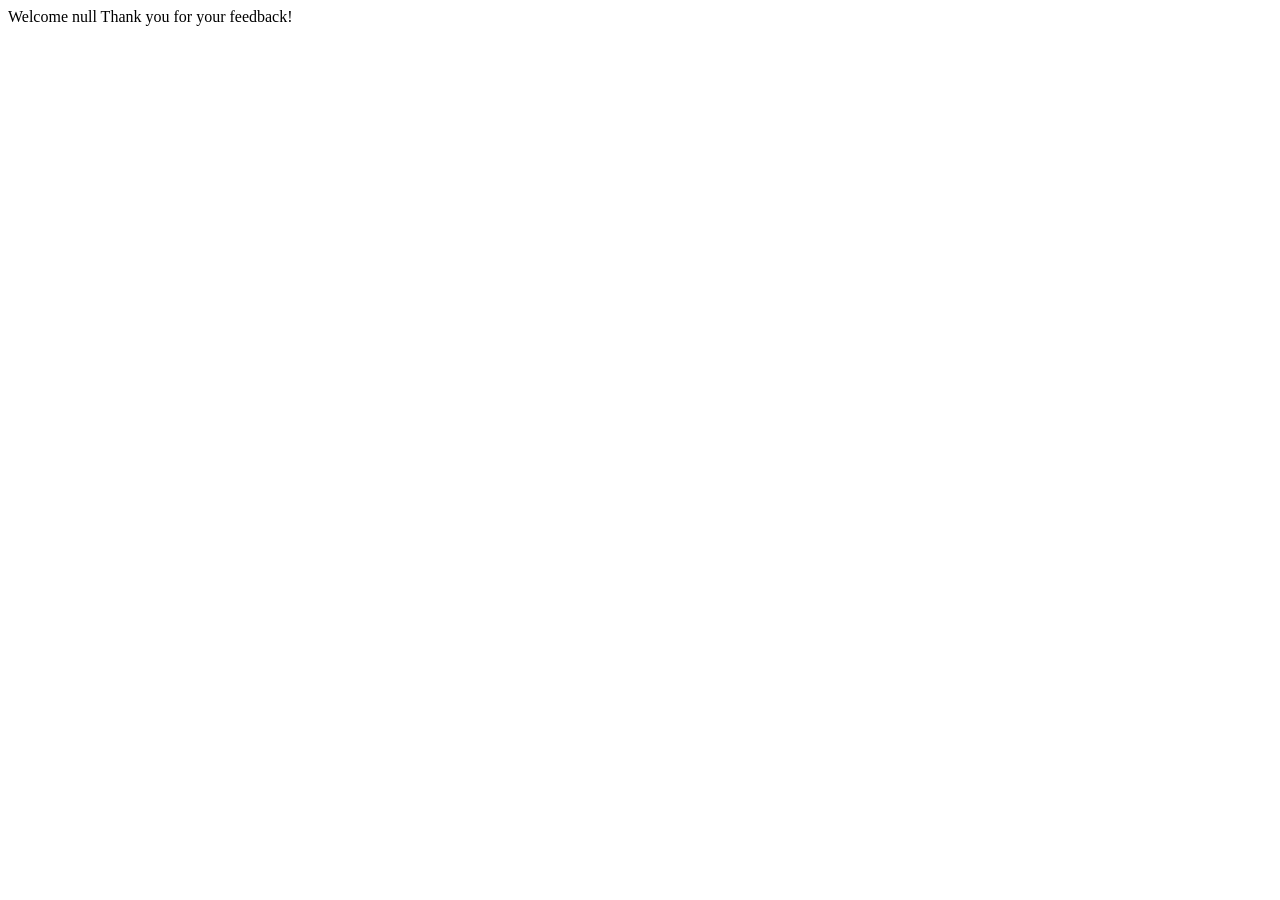
==== index.html @ 3431b30b "new task4" ====
<!DOCTYPE html>
<html lang="en">
<head>
    <meta charset="UTF-8">
    <meta name="viewport" content="width=device-width, initial-scale=1.0">
    <title>Document</title>
    
</head>
<body>
    <script src="./script.js">

    </script>
    <script src="./task2.js">
        
    </script>
    <script src="./task3.js">

    </script>
    <script src="./task4.js">
    </script>
</body>
</html>
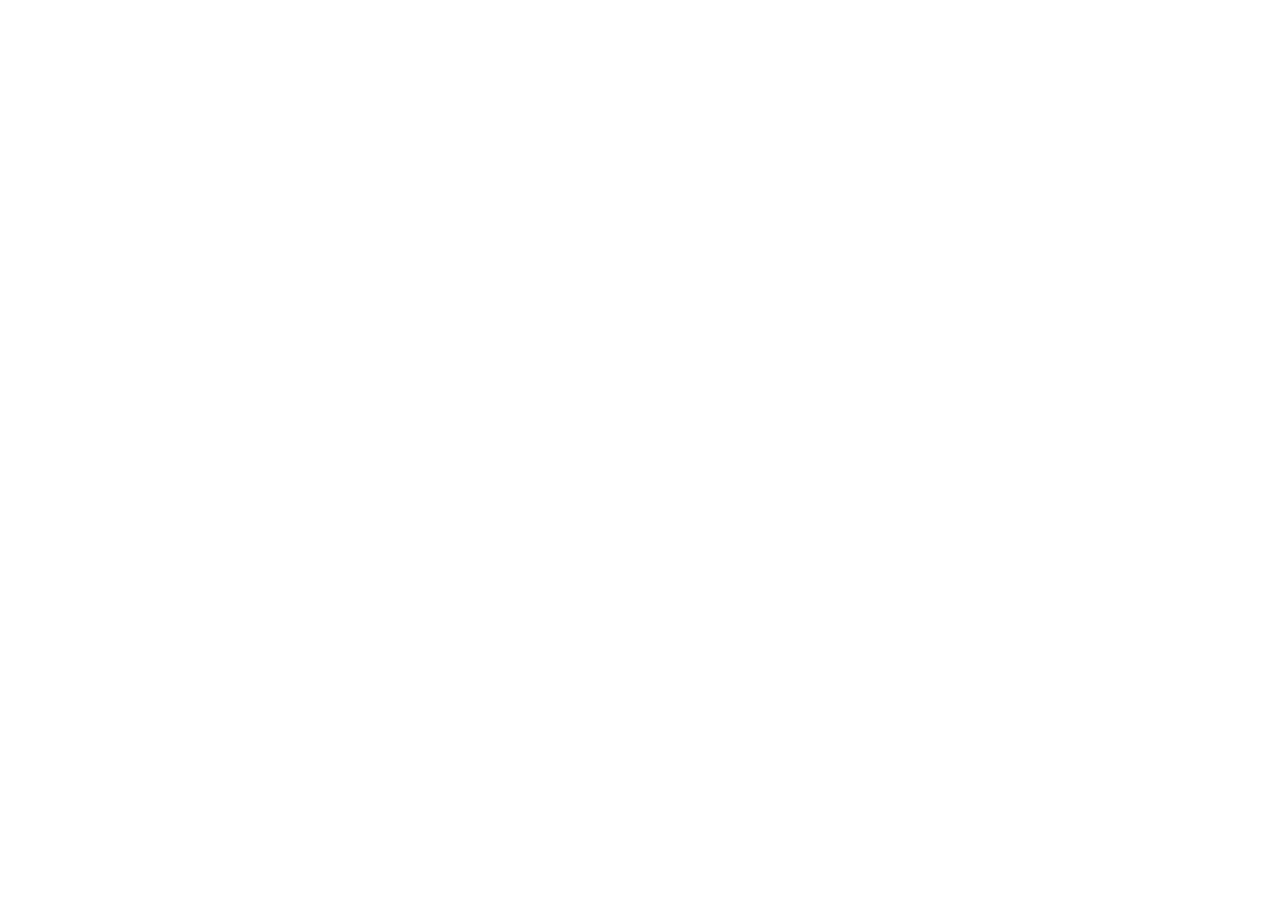
==== commit ade26664: "newtask6" ====
--- a/index.html
+++ b/index.html
@@ -7,7 +7,7 @@
     
 </head>
 <body>
-    <script src="./script.js">
+    <!-- <script src="./script.js">
 
     </script>
     <script src="./task2.js">
@@ -18,5 +18,9 @@
     </script>
     <script src="./task4.js">
     </script>
+    <script src="./task5.js">
+    </script> -->
+    <script src="./task6.js">
+    </script>
 </body>
 </html>
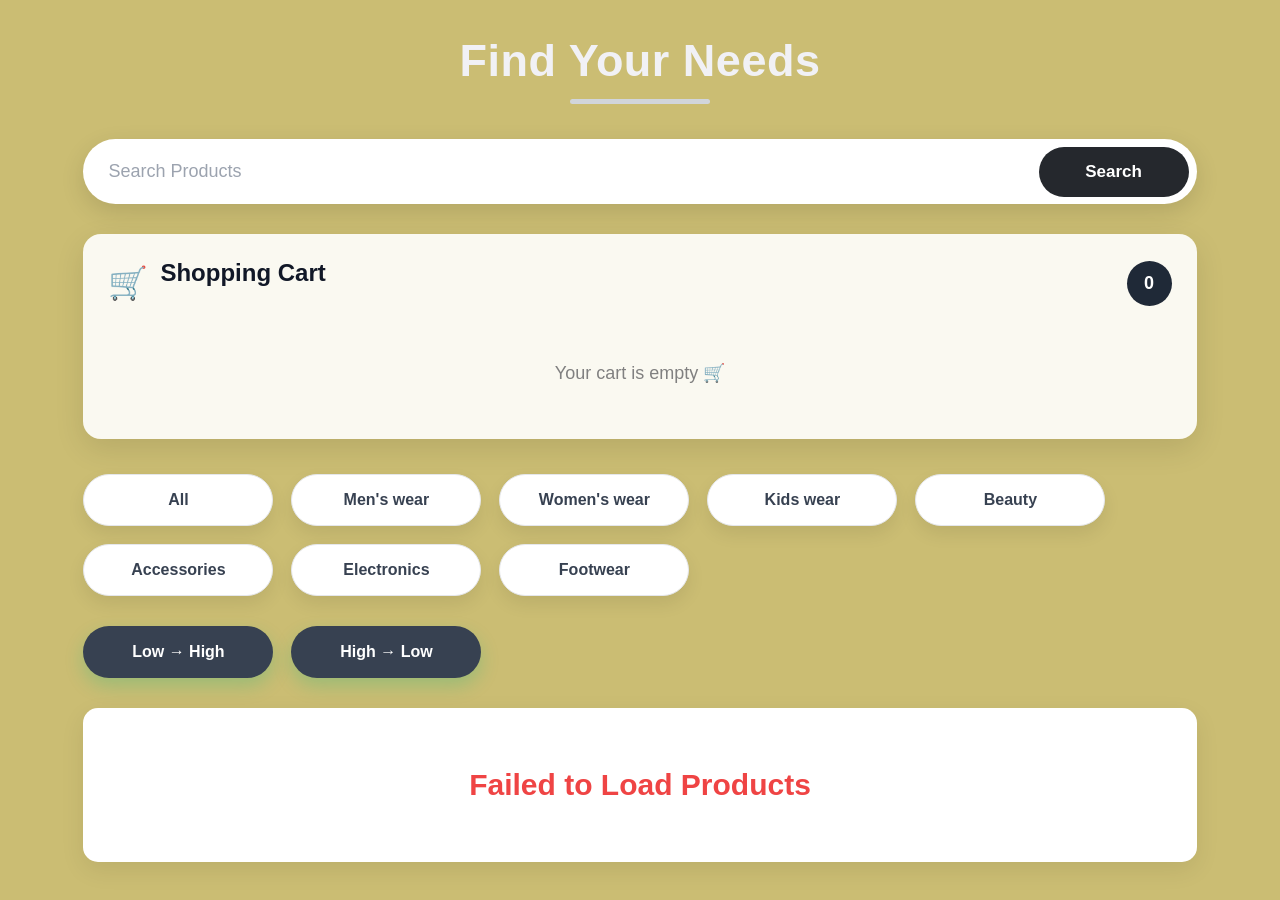
==== commit e9b09319: "finaltask" ====
--- a/index.html
+++ b/index.html
@@ -4,9 +4,11 @@
     <meta charset="UTF-8">
     <meta name="viewport" content="width=device-width, initial-scale=1.0">
     <title>Document</title>
+    <link rel="stylesheet" href="./style.css">
     
 </head>
 <body>
+
     <!-- <script src="./script.js">
 
     </script>
@@ -20,7 +22,66 @@
     </script>
     <script src="./task5.js">
     </script> -->
-    <script src="./task6.js">
-    </script>
+    <!-- <script src="./task6.js">
+    </script> -->
+    <!-- <script src="./task7.js">
+    </script> -->
+    <!-- <script src="./task8.js">
+    </script> -->
+
+    <div class="container">
+
+    <h1>Find Your Needs </h1>
+    <!------------------------- Task 1 ------------------------->
+
+    <div class="searchbox">
+        <input type="text" id="search" placeholder="Search Products">
+        <button id="Button">Search </button>
+    </div>
+    <!--------------------------------Task 5 ------------------------------->
+    <div id="cartItems">
+    <div class="cart-title">
+        <div class="cart-left">
+            <span class="cart-icon">🛒</span>
+            <h3>Shopping Cart</h3>
+        </div>
+        <div id="cartCount">0</div>
+    </div>
+</div>
+    <!--------------Task 2 ------------------------->
+
+    <div class="categories">
+        <button class="category-btn" data-category="all">All</button>
+        <button class="category-btn" data-category="men's wear"> Men's wear</button>
+        <button class="category-btn" data-category="women's wear">Women's wear</button>
+        <button class="category-btn" data-category="kids wear">Kids wear</button>
+        <button class="category-btn" data-category="Beauty">Beauty</button>
+        <button class="category-btn" data-category="Accessories">Accessories</button>
+        <button class="category-btn" data-category="electronics">Electronics</button>
+        <button class="category-btn" data-category="Footwear">Footwear</button>
+        
+    </div>
+    <!--------------- Task 3 --------------->
+
+    <div class="sort-buttons">
+        <button id="lowToHigh">Low → High</button>
+        <button id="highToLow">High → Low</button>
+    </div>
+
+    <div id="productList" class="products"></div>
+</div>
+<!------------------------------Task 4 Modal -------------------------------->
+<div id="modal" class="modal">
+    <div class="modal-content">
+        <span id="close">&times;</span>
+        <img id="modalImage" alt="Product Image">
+        <h2 id="modalTitle"></h2>
+        <p id="modalDescription"></p>
+        <h3 id="modalPrice"></h3>
+        <p id="modalCategory"></p>
+        <p id="modalRating"></p>
+    </div>
+</div>
+ <script src="./finaltask.js"></script>
 </body>
 </html>
--- a/style.css
+++ b/style.css
@@ -0,0 +1,429 @@
+*{
+    margin:0;
+    padding:0;
+    box-sizing:border-box;
+    font-family:"Poppins",Arial,Helvetica,sans-serif;
+}
+body{
+    background:#cbbd73;
+    min-height:100vh;
+    padding:35px;
+}
+.container{
+    width:92%;
+    max-width:1400px;
+    margin:auto;
+}
+h1{
+    text-align:center;
+    font-size:45px;
+    font-weight:700;
+    color:#f1f1f5;
+    margin-bottom:35px;
+    letter-spacing:.5px;
+    position:relative;
+}
+h1::after{
+    content:"";
+    width:140px;
+    height:5px;
+    background:#d1d5db;
+    display:block;
+    margin:12px auto 0;
+    border-radius:10px;
+}
+.searchbox{
+    position:relative;
+    width:100%;
+    margin-bottom:30px;
+    border-radius: 50px;
+}
+#search{
+    width:100%;
+    height:65px;
+    border:none;
+    outline:none;
+    border-radius:50px;
+    background:#fff;
+    padding:0 170px 0 25px;
+    font-size:18px;
+    color:#374151;
+    box-shadow:0 8px 25px rgba(0,0,0,.12);
+    transition:.3s;
+}
+#search:focus{
+    box-shadow:0 10px 30px rgba(37,99,235,.25);
+}
+#search::placeholder{
+    color:#9ca3af;
+}
+#Button{
+    position:absolute;
+    top:50%;
+    right:8px;
+    transform:translateY(-50%);
+    width:150px;
+    height:50px;
+    border:none;
+    border-radius:50px;
+    cursor:pointer;
+    font-size:17px;
+    font-weight:600;
+    color:#fff;
+    background:#25282d;
+    transition:.3s;
+}
+#Button:hover{
+    background:#111827;
+    transform:translateY(-50%) scale(1.05);
+    box-shadow:0 8px 20px rgba(31,41,55,.30);
+}
+.categories{
+    display:flex;
+    flex-wrap:wrap;
+    gap:18px;
+    margin-bottom:30px;
+}
+.category-btn{
+    min-width:190px;
+    height:52px;
+    border:1px solid #e5e7eb;
+    border-radius:50px;
+    background:#ffffff;
+    color:#374151;
+    font-size:16px;
+    font-weight:600;
+    cursor:pointer;
+    box-shadow:0 8px 18px rgba(0,0,0,.08);
+    transition:.3s;
+}
+.category-btn:hover{
+     background:#1f2937;
+    color:white;
+    transform:translateY(-5px);
+    box-shadow:0 15px 30px rgba(37,99,235,.30);
+}
+.category-btn:active{
+    transform:scale(.97);
+}
+.sort-buttons{
+    display:flex;
+    gap:18px;
+    margin-bottom:30px;
+    flex-wrap:wrap;
+}
+.sort-buttons button{
+    min-width:190px;
+    height:52px;
+    border:none;
+    border-radius:50px;
+   background:#374151;
+    color:#fff;
+    font-size:16px;
+    font-weight:600;
+    cursor:pointer;
+    box-shadow:0 8px 18px rgba(16,185,129,.25);
+    transition:.3s;
+}
+
+.sort-buttons button:hover{
+    transform:translateY(-5px);
+    box-shadow:0 15px 30px rgba(16,185,129,.35);
+    background:#111827;
+}
+
+.sort-buttons button:active{
+    transform:scale(.97);
+}
+.cart-title{
+    display:flex;
+    justify-content:space-between;
+    align-items:center;
+    margin-bottom:25px;
+}
+
+.cart-left{
+    display:flex;
+    align-items:center;
+    gap:12px;
+}
+
+.cart-icon{
+    font-size:32px;
+}
+
+.cart-title h3{
+    font-size:34px;
+    font-weight:700;
+    color:#1f2937;
+}
+
+#cartCount{
+    width:45px;
+    height:45px;
+    display:flex;
+    justify-content:center;
+    align-items:center;
+    border-radius:50%;
+    background:#1f2937;
+    color:#fff;
+    font-size:18px;
+    font-weight:bold;
+}
+#cartItems{
+    background:rgba(255,255,255,.90);
+    backdrop-filter:blur(10px);
+    border-radius:18px;
+    padding:25px;
+    margin-bottom:35px;
+    box-shadow:0 10px 30px rgba(0,0,0,.10);
+}
+#cartItems h3{
+    font-size:24px;
+    margin-bottom:20px;
+    color:#111827;
+}
+.cart-item{
+    display:flex;
+    justify-content:space-between;
+    align-items:center;
+    padding:18px 0;
+    border-bottom:1px solid #e5e7eb;
+}
+.cart-item h4{
+    font-size:18px;
+    color:#111827;
+    margin-bottom:6px;
+}
+.cart-item p{
+    color:#6b7280;
+    font-size:15px;
+}
+.cart-right{
+    display:flex;
+    flex-direction:column;
+    align-items:flex-end;
+    gap:12px;
+}
+.grand-total{
+    margin-top:25px;
+    text-align:right;
+    font-size:26px;
+    color:#16a34a;
+    font-weight:bold;
+}
+.checkout-btn{
+    width:100%;
+    margin-top:20px;
+    padding:15px;
+    border:none;
+    border-radius:50px;
+    background:#22c55e;
+    color:#fff;
+    font-size:18px;
+    font-weight:600;
+    cursor:pointer;
+    transition:.3s;
+}
+.checkout-btn:hover{
+    background:#16a34a;
+    transform:translateY(-3px);
+    box-shadow:0 12px 25px rgba(22,163,74,.30);
+}
+.delete-btn{
+    padding:8px 18px;
+    border:none;
+    border-radius:8px;
+    background:#ef4444;
+    color:#fff;
+    cursor:pointer;
+    font-weight:600;
+    transition:.3s;
+}
+.delete-btn:hover{
+    background:#dc2626;
+    transform:scale(1.05);
+}
+.products{
+    display:grid;
+    grid-template-columns:repeat(auto-fit,minmax(280px,1fr));
+    gap:30px;
+}
+.product{
+    background:#ffffff;
+    border-radius:20px;
+    padding:22px;
+    display:flex;
+    flex-direction:column;
+    align-items:center;
+    box-shadow:0 10px 30px rgba(0,0,0,.08);
+    transition:all .35s ease;
+    overflow:hidden;
+    position:relative;
+    cursor:pointer;
+}
+.product:hover{
+    transform:translateY(-12px);
+    box-shadow:0 20px 40px rgba(0,0,0,.18);
+}
+.product::before{
+    content:"";
+    position:absolute;
+    top:0;
+    left:0;
+    width:100%;
+    height:6px;
+    background:#e5e7eb;
+}
+.product img{
+    width:170px;
+    height:200px;
+    object-fit:contain;
+    margin-bottom:20px;
+    transition:.35s;
+}
+.product:hover img{
+    transform:scale(1.12) rotate(-2deg);
+}
+.product h3{
+    font-size:18px;
+    font-weight:600;
+    color:#111827;
+    text-align:center;
+    line-height:1.5;
+    height:85px;
+    overflow:hidden;
+    margin-bottom:15px;
+}
+.product p{
+    font-size:28px;
+    font-weight:bold;
+    color:#16a34a;
+    margin-bottom:20px;
+}
+.product button{
+    width:100%;
+    padding:14px;
+    border:none;
+    border-radius:50px;
+    background:#111827;
+    color:#fff;
+    font-size:16px;
+    font-weight:600;
+    cursor:pointer;
+    margin-top:auto;
+    transition:.3s;
+}
+.product button:hover{
+    background:#374151;
+    transform:translateY(-3px);
+    box-shadow:0 12px 25px rgba(37,99,235,.35);
+}
+.modal{
+    display:none;
+    position:fixed;
+    inset:0;
+    background:rgba(0,0,0,.65);
+    justify-content:center;
+    align-items:center;
+    backdrop-filter:blur(5px);
+    z-index:1000;
+}
+.modal-content{
+    width:600px;
+    max-width:90%;
+    background:#fff;
+    border-radius:20px;
+    padding:30px;
+    text-align:center;
+    position:relative;
+    animation:popup .35s ease;
+}
+@keyframes popup{
+    from{
+        transform:scale(.8);
+        opacity:0;
+    }
+    to{
+        transform:scale(1);
+        opacity:1;
+    }
+
+}
+.modal-content img{
+    width:240px;
+    height:240px;
+    object-fit:contain;
+    margin-bottom:20px;
+}
+.modal-content h2{
+    color:#111827;
+    margin-bottom:15px;
+}
+.modal-content p{
+    color:#4b5563;
+    line-height:1.8;
+    margin-bottom:10px;
+}
+#modalPrice{
+    font-size:28px;
+    color:#2563eb;
+    margin:15px 0;
+}
+#close{
+    position:absolute;
+    top:15px;
+    right:20px;
+    font-size:32px;
+    cursor:pointer;
+    color:#ef4444;
+    transition:.3s;
+}
+#close:hover{
+    transform:rotate(90deg);
+}
+.no-product{
+    grid-column:1/-1;
+    text-align:center;
+    font-size:30px;
+    color:#ef4444;
+    padding:60px;
+    background:#fff;
+    border-radius:15px;
+    box-shadow:0 8px 25px rgba(0,0,0,.08);
+}
+@media(max-width:768px){
+    h1{
+        font-size:34px;
+    }
+    .searchbox{
+        display:flex;
+        flex-direction:column;
+        gap:12px;
+    }
+    #search{
+        padding:0 20px;
+    }
+    #Button{
+        position:static;
+        transform:none;
+        width:100%;
+        height:50px;
+    }
+    .categories,
+    .sort-buttons{
+        justify-content:center;
+    }
+    .category-btn,
+    .sort-buttons button{
+        width:100%;
+    }
+    .cart-item{
+        flex-direction:column;
+        align-items:flex-start;
+        gap:15px;
+    }
+    .cart-right{
+        align-items:flex-start;
+    }
+}
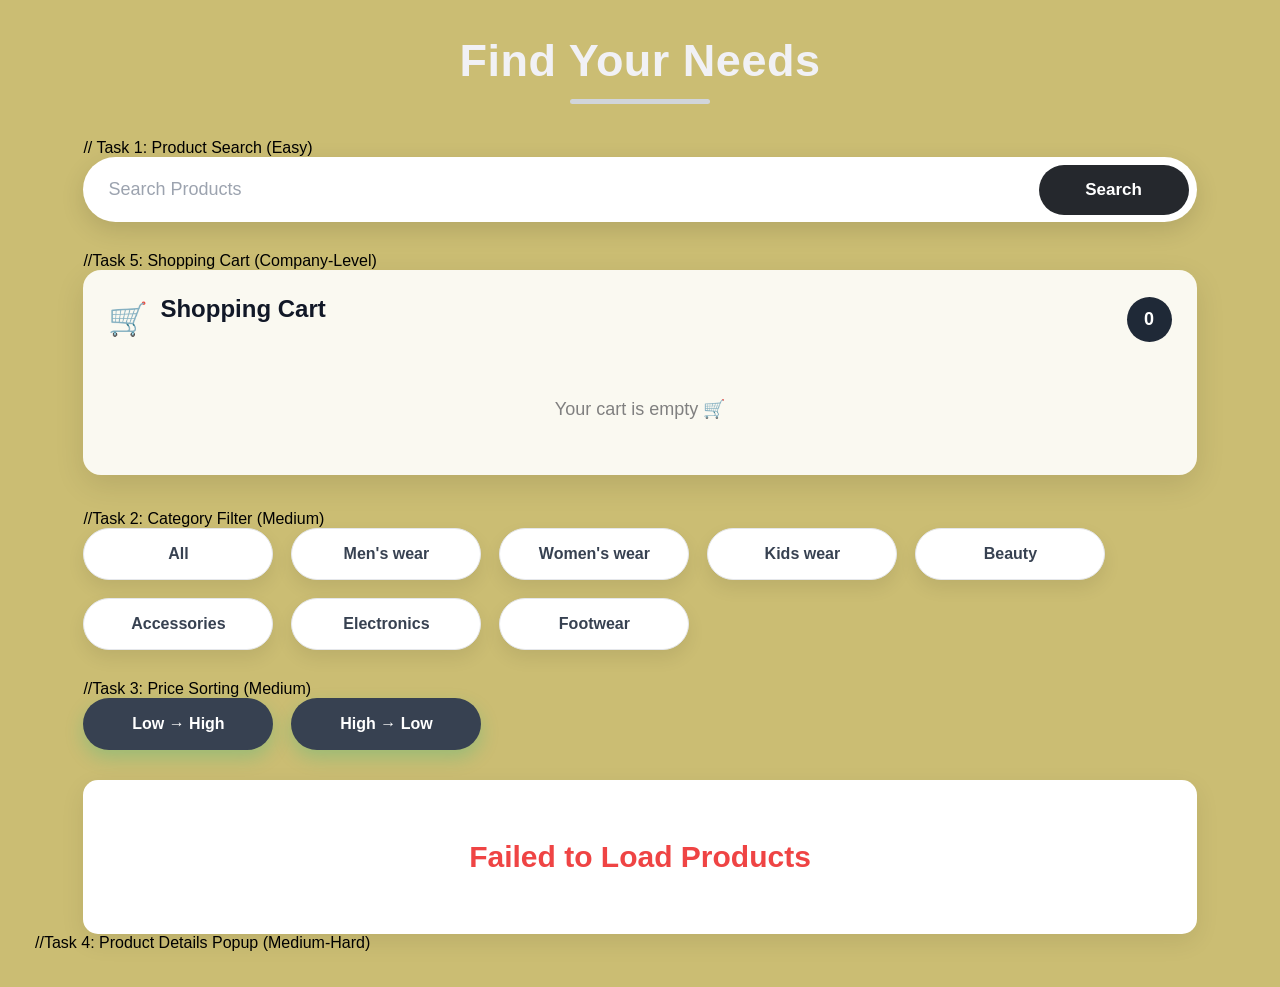
==== commit d5080973: "final" ====
--- a/index.html
+++ b/index.html
@@ -32,13 +32,16 @@
     <div class="container">
 
     <h1>Find Your Needs </h1>
-    <!------------------------- Task 1 ------------------------->
+
+    // Task 1: Product Search (Easy)
 
     <div class="searchbox">
         <input type="text" id="search" placeholder="Search Products">
         <button id="Button">Search </button>
     </div>
-    <!--------------------------------Task 5 ------------------------------->
+
+    //Task 5: Shopping Cart (Company-Level)
+
     <div id="cartItems">
     <div class="cart-title">
         <div class="cart-left">
@@ -48,7 +51,8 @@
         <div id="cartCount">0</div>
     </div>
 </div>
-    <!--------------Task 2 ------------------------->
+
+    //Task 2: Category Filter (Medium)
 
     <div class="categories">
         <button class="category-btn" data-category="all">All</button>
@@ -61,7 +65,8 @@
         <button class="category-btn" data-category="Footwear">Footwear</button>
         
     </div>
-    <!--------------- Task 3 --------------->
+    
+    //Task 3: Price Sorting (Medium)
 
     <div class="sort-buttons">
         <button id="lowToHigh">Low → High</button>
@@ -70,7 +75,9 @@
 
     <div id="productList" class="products"></div>
 </div>
-<!------------------------------Task 4 Modal -------------------------------->
+
+//Task 4: Product Details Popup (Medium-Hard)
+
 <div id="modal" class="modal">
     <div class="modal-content">
         <span id="close">&times;</span>
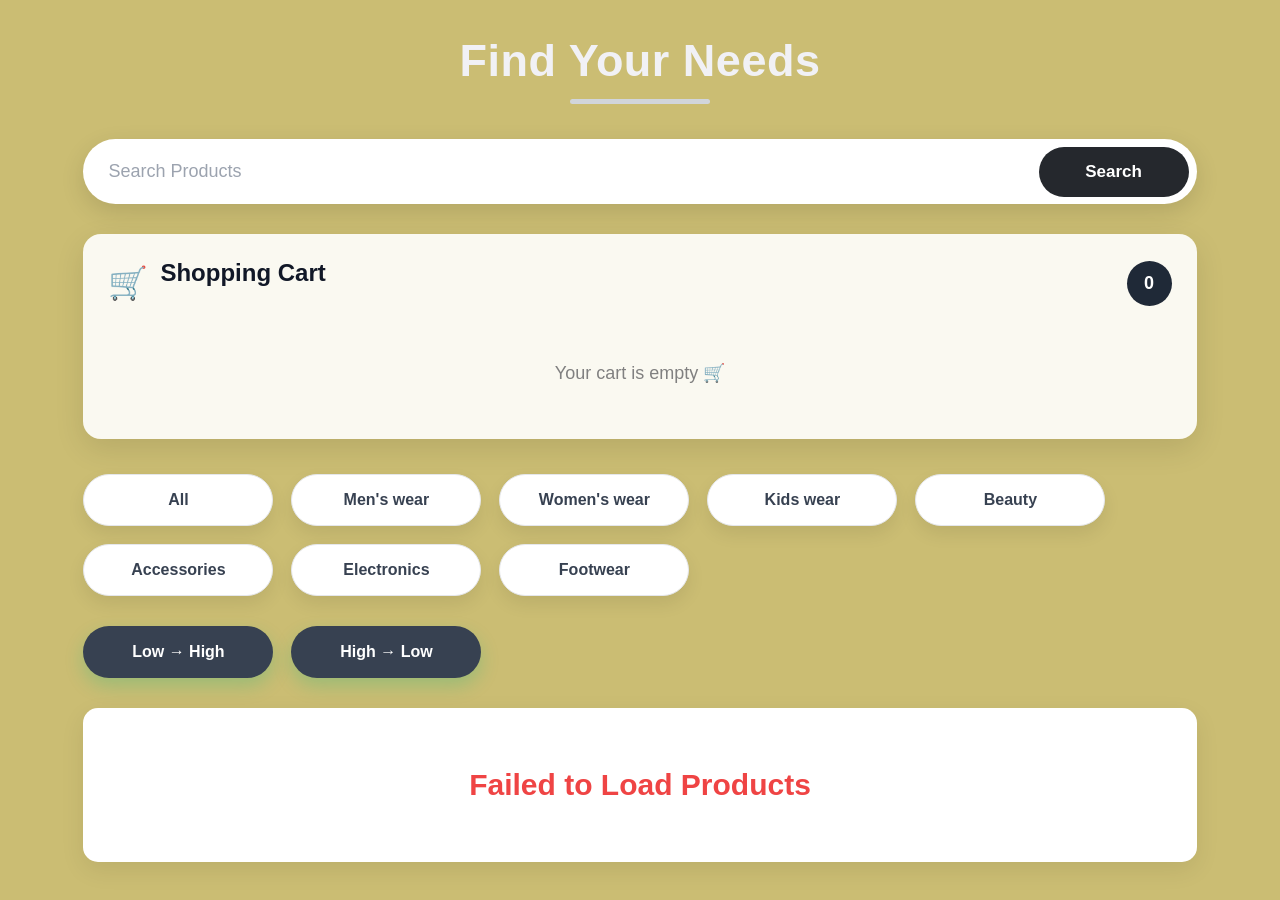
==== commit 46195ece: "final" ====
--- a/index.html
+++ b/index.html
@@ -33,14 +33,14 @@
 
     <h1>Find Your Needs </h1>
 
-    // Task 1: Product Search (Easy)
+     <!------------------------- Task 1 ------------------------->
 
     <div class="searchbox">
         <input type="text" id="search" placeholder="Search Products">
         <button id="Button">Search </button>
     </div>
 
-    //Task 5: Shopping Cart (Company-Level)
+  <!--------------------------------Task 5 ------------------------------->
 
     <div id="cartItems">
     <div class="cart-title">
@@ -52,7 +52,7 @@
     </div>
 </div>
 
-    //Task 2: Category Filter (Medium)
+        <!--------------Task 2 ------------------------->
 
     <div class="categories">
         <button class="category-btn" data-category="all">All</button>
@@ -66,7 +66,7 @@
         
     </div>
     
-    //Task 3: Price Sorting (Medium)
+    <!--------------- Task 3 --------------->
 
     <div class="sort-buttons">
         <button id="lowToHigh">Low → High</button>
@@ -76,7 +76,7 @@
     <div id="productList" class="products"></div>
 </div>
 
-//Task 4: Product Details Popup (Medium-Hard)
+<!------------------------------Task 4 Modal -------------------------------->
 
 <div id="modal" class="modal">
     <div class="modal-content">
